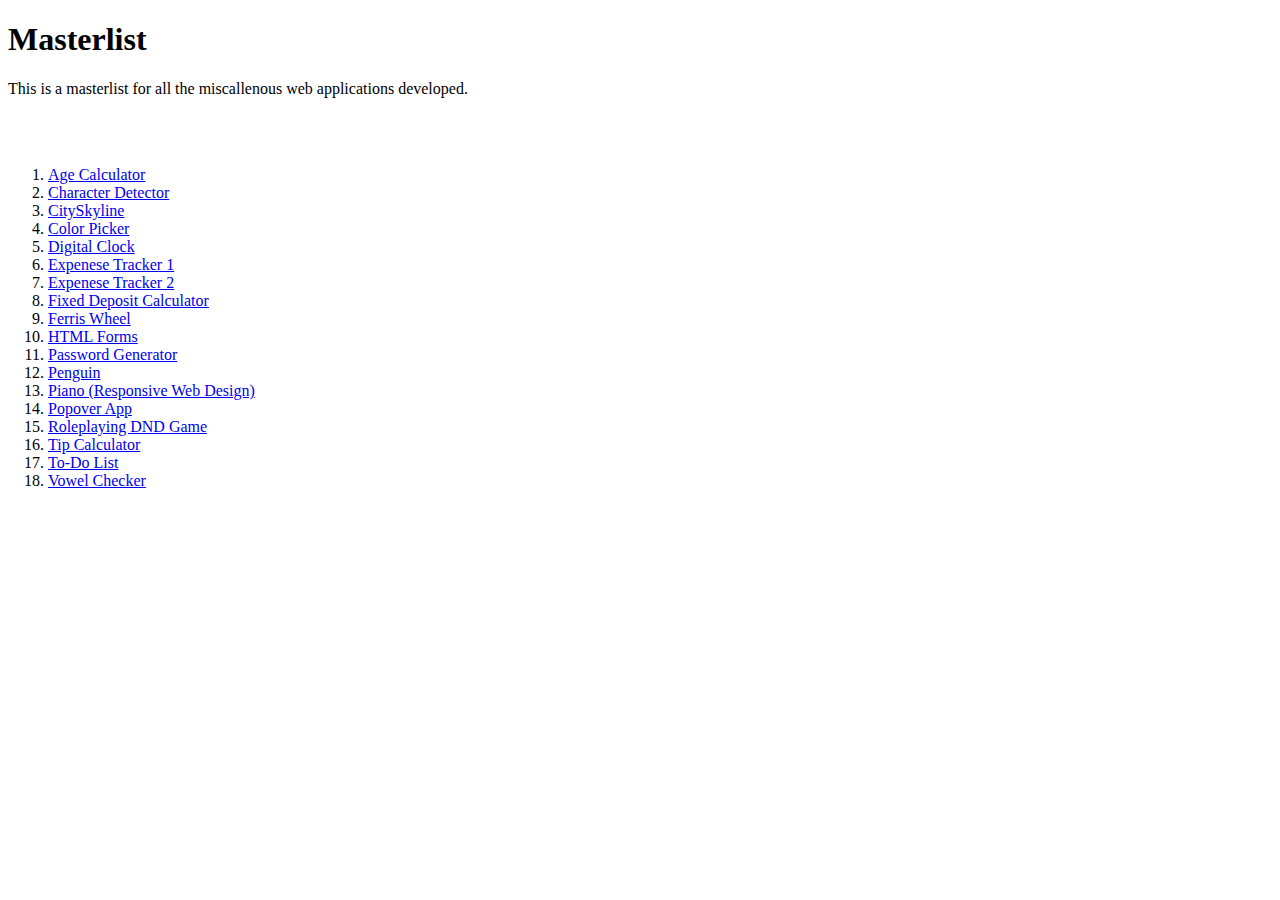
==== index.html @ 1e3acb81 "Making a masterlist" ====
<!doctype html>
<html lang="en">
  <head>
    <meta charset="UTF-8" />
    <meta name="viewport" content="width=device-width, initial-scale=1.0" />
    <title>MasterList</title>
  </head>
  <body>
    <h1>Masterlist</h1>
    <p>
      This is a masterlist for all the miscallenous web applications developed.
    </p>
    <br /><br />
    <ol>
      <li><a href="./Age_Calculator/index.html">Age Calculator</a></li>
      <li><a href="./Char_Detector/index.html">Character Detector</a></li>
      <li><a href="./CitySkyline/building.html">CitySkyline</a></li>
      <li><a href="./Color_Picker/index.html">Color Picker</a></li>
      <li><a href="./Digital_Clock/index.html">Digital Clock</a></li>
      <li>
        <a href="./Expense Tracker with JavaScript/index.html"
          >Expenese Tracker 1</a
        >
      </li>
      <li><a href="./Expense_Tracker/index.html">Expenese Tracker 2</a></li>
      <li><a href="./FD_Calculator/index.html">Fixed Deposit Calculator</a></li>
      <li><a href="./FerrisWheel/index.html">Ferris Wheel</a></li>
      <li><a href="./HTML-Forms/index.html">HTML Forms</a></li>
      <li><a href="./Password_Generator/index.html">Password Generator</a></li>
      <li><a href="./PenguinMadeWithCSS/index.html">Penguin</a></li>
      <li>
        <a href="./Piano-ResponsiveWebDesign/index.html"
          >Piano (Responsive Web Design)</a
        >
      </li>
      <li><a href="./Popover_App/index.html">Popover App</a></li>
      <li><a href="./Roleplaying/index.html">Roleplaying DND Game</a></li>
      <li><a href="./Tip_Calculator/index.html">Tip Calculator</a></li>
      <li><a href="./To-Do_List/index.html">To-Do List</a></li>
      <li><a href="./Vowel_Checker/index.html">Vowel Checker</a></li>
    </ol>
  </body>
</html>
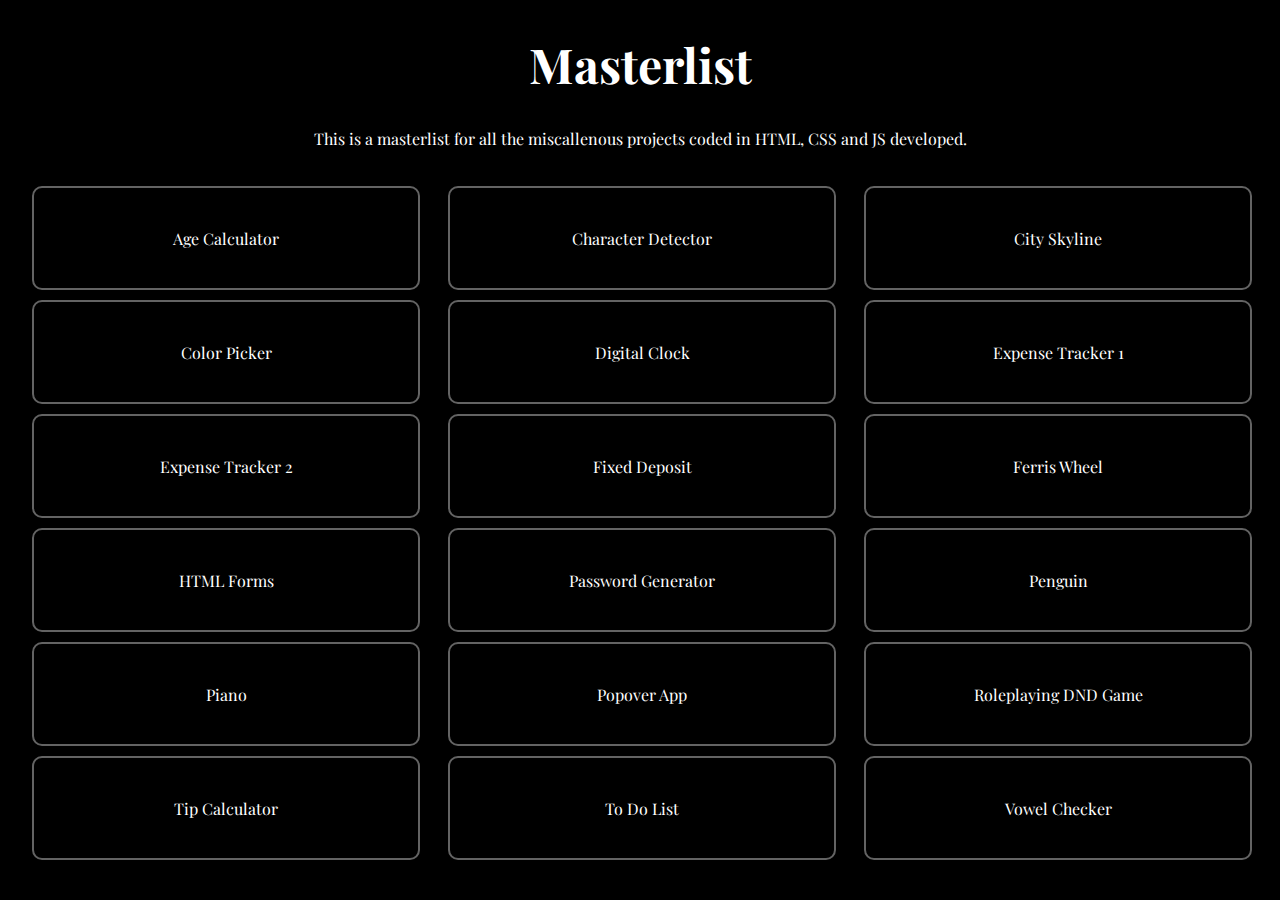
==== commit 26b38bff: "Designing Masterlist" ====
--- a/index.html
+++ b/index.html
@@ -4,40 +4,77 @@
     <meta charset="UTF-8" />
     <meta name="viewport" content="width=device-width, initial-scale=1.0" />
     <title>MasterList</title>
+    <link rel="stylesheet" href="./style.css" />
+    <link rel="preconnect" href="https://fonts.googleapis.com" />
+    <link rel="preconnect" href="https://fonts.gstatic.com" crossorigin />
+    <link
+      href="https://fonts.googleapis.com/css2?family=Playfair+Display:ital,wght@0,400..900;1,400..900&display=swap"
+      rel="stylesheet"
+    />
   </head>
   <body>
     <h1>Masterlist</h1>
     <p>
-      This is a masterlist for all the miscallenous web applications developed.
+      This is a masterlist for all the miscallenous projects coded in HTML, CSS
+      and JS developed.
     </p>
-    <br /><br />
-    <ol>
-      <li><a href="./Age_Calculator/index.html">Age Calculator</a></li>
-      <li><a href="./Char_Detector/index.html">Character Detector</a></li>
-      <li><a href="./CitySkyline/building.html">CitySkyline</a></li>
-      <li><a href="./Color_Picker/index.html">Color Picker</a></li>
-      <li><a href="./Digital_Clock/index.html">Digital Clock</a></li>
-      <li>
-        <a href="./Expense Tracker with JavaScript/index.html"
-          >Expenese Tracker 1</a
-        >
-      </li>
-      <li><a href="./Expense_Tracker/index.html">Expenese Tracker 2</a></li>
-      <li><a href="./FD_Calculator/index.html">Fixed Deposit Calculator</a></li>
-      <li><a href="./FerrisWheel/index.html">Ferris Wheel</a></li>
-      <li><a href="./HTML-Forms/index.html">HTML Forms</a></li>
-      <li><a href="./Password_Generator/index.html">Password Generator</a></li>
-      <li><a href="./PenguinMadeWithCSS/index.html">Penguin</a></li>
-      <li>
-        <a href="./Piano-ResponsiveWebDesign/index.html"
-          >Piano (Responsive Web Design)</a
-        >
-      </li>
-      <li><a href="./Popover_App/index.html">Popover App</a></li>
-      <li><a href="./Roleplaying/index.html">Roleplaying DND Game</a></li>
-      <li><a href="./Tip_Calculator/index.html">Tip Calculator</a></li>
-      <li><a href="./To-Do_List/index.html">To-Do List</a></li>
-      <li><a href="./Vowel_Checker/index.html">Vowel Checker</a></li>
-    </ol>
+    <br />
+
+    <div class="content">
+      <a href="./Age_Calculator/index.html"
+        ><div class="project">Age Calculator</div></a
+      >
+      <a href="./Char_Detector/index.html"
+        ><div class="project">Character Detector</div></a
+      >
+      <a href="./CitySkyline/building.html"
+        ><div class="project">City Skyline</div></a
+      >
+      <a href="./Color_Picker/index.html"
+        ><div class="project">Color Picker</div></a
+      >
+      <a href="./Digital_Clock/index.html"
+        ><div class="project">Digital Clock</div></a
+      >
+      <a href="./Expense Tracker with JavaScript/"
+        ><div class="project">Expense Tracker 1</div></a
+      >
+      <a href="./Expense_Tracker/index.html"
+        ><div class="project">Expense Tracker 2</div></a
+      >
+      <a href="./FD_Calculator/index.html"
+        ><div class="project">Fixed Deposit</div></a
+      >
+      <a href="./FerrisWheel/index.html"
+        ><div class="project">Ferris Wheel</div></a
+      >
+      <a href="./HTML-Forms/index.html"
+        ><div class="project">HTML Forms</div></a
+      >
+      <a href="./Password_Generator/index.html"
+        ><div class="project">Password Generator</div></a
+      >
+      <a href="./PenguinMadeWithCSS/index.html"
+        ><div class="project">Penguin</div></a
+      >
+      <a href="./Piano-ResponsiveWebDesign/index.html"
+        ><div class="project">Piano</div></a
+      >
+      <a href="./Popover_App/index.html"
+        ><div class="project">Popover App</div></a
+      >
+      <a href="./Roleplaying/index.html"
+        ><div class="project">Roleplaying DND Game</div></a
+      >
+      <a href="./Tip_Calculator/index.html"
+        ><div class="project">Tip Calculator</div></a
+      >
+      <a href="./To-Do_List/index.html"
+        ><div class="project">To Do List</div></a
+      >
+      <a href="./Vowel_Checker/index.html"
+        ><div class="project">Vowel Checker</div></a
+      >
+    </div>
   </body>
 </html>
--- a/style.css
+++ b/style.css
@@ -0,0 +1,57 @@
+html,
+body {
+  width: 100vw;
+  height: 100vh;
+  overflow-x: hidden;
+  font-family: "Playfair Display", serif;
+  scrollbar-width: none;
+  margin: 0;
+  padding: 0;
+  box-sizing: border-box;
+  background-color: #000;
+  color: #fff;
+}
+
+h1 {
+  text-align: center;
+  font-size: 3em;
+}
+
+p {
+  text-align: center;
+}
+
+img {
+  width: 100%;
+}
+
+a,
+a:visited {
+  text-decoration: none;
+  color: white;
+  width: 30%;
+}
+
+.content {
+  width: 100%;
+  display: flex;
+  flex-wrap: wrap;
+  justify-content: space-evenly;
+}
+
+.project {
+  width: 100%;
+  height: 100px;
+  border-radius: 10px;
+  cursor: pointer;
+  display: flex;
+  align-items: center;
+  justify-content: center;
+  border: 2px solid rgba(146, 146, 146, 0.68);
+  margin-bottom: 10px;
+  transition: 0.2s ease-in-out;
+}
+
+.project:hover {
+  background-color: rgba(146, 146, 146, 0.68);
+}
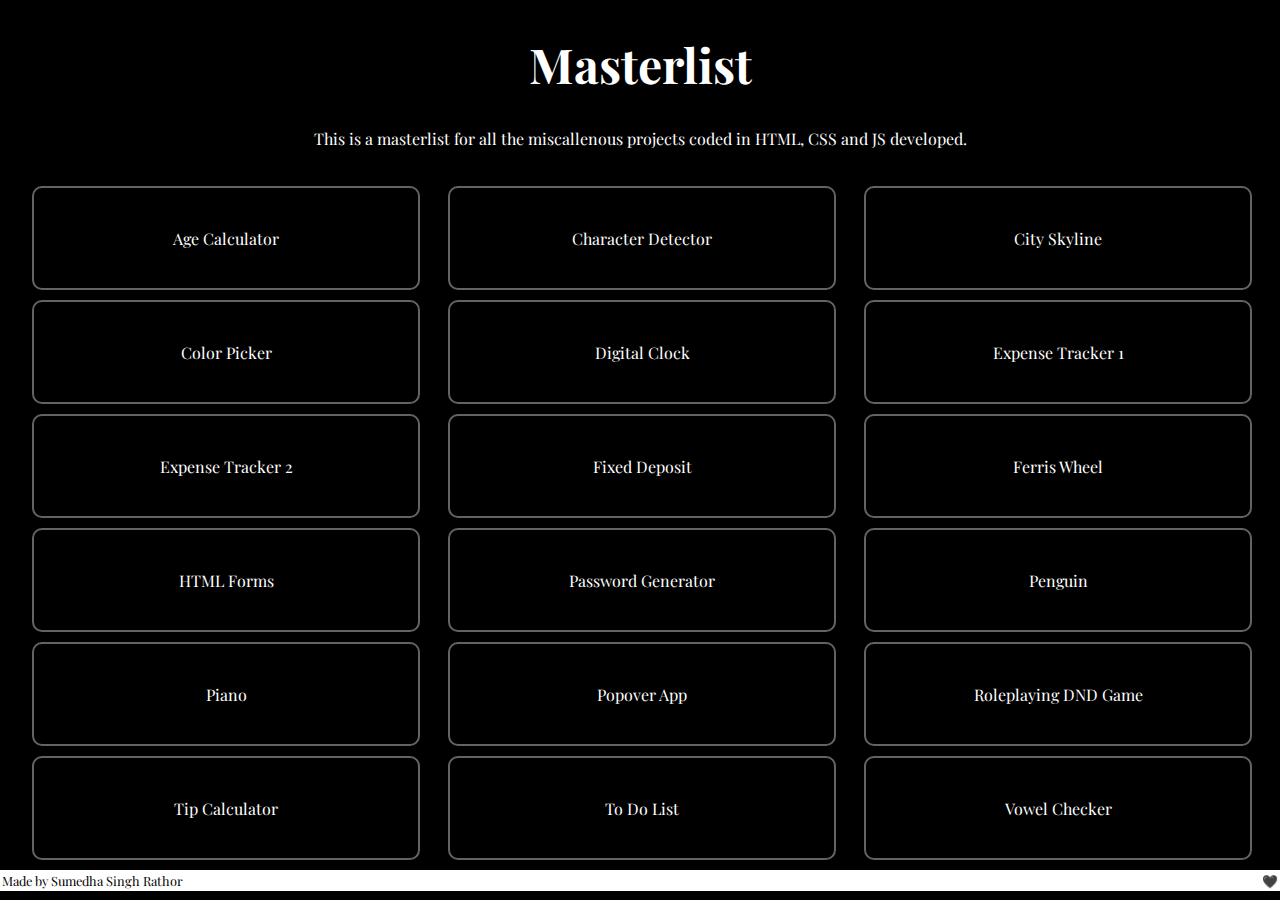
==== commit d644817e: "Adding Footer" ====
--- a/index.html
+++ b/index.html
@@ -76,5 +76,7 @@
         ><div class="project">Vowel Checker</div></a
       >
     </div>
+
+    <footer><span>Made by Sumedha Singh Rathor</span><span>🖤</span></footer>
   </body>
 </html>
--- a/style.css
+++ b/style.css
@@ -55,3 +55,12 @@
 .project:hover {
   background-color: rgba(146, 146, 146, 0.68);
 }
+
+footer {
+  background-color: #fff;
+  color: #000;
+  display: flex;
+  font-size: 0.8em;
+  justify-content: space-between;
+  padding: 2px;
+}